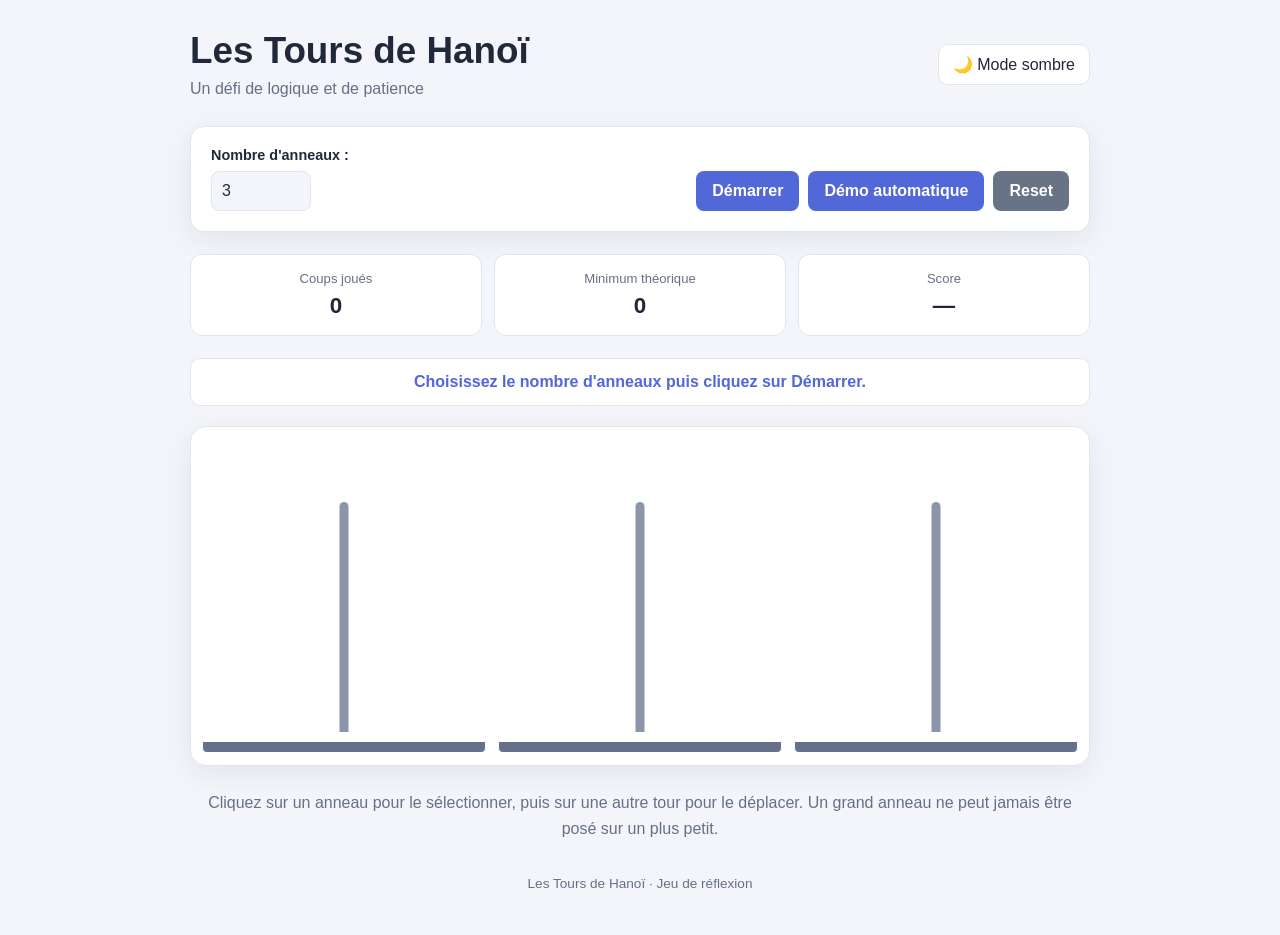
==== chatgpt/index.html @ fcc63929 "exercice 7 : gemini et chatgpt" ====
<!DOCTYPE html>
<html lang="fr">
<head>
    <meta charset="UTF-8">
    <meta name="viewport" content="width=device-width, initial-scale=1.0">
    <meta name="description" content="Jeu des Tours de Hanoï : déplacez les anneaux et résolvez le casse-tête.">
    <title>Les Tours de Hanoï</title>
    <link rel="stylesheet" href="style.css">
    <script src="script.js" defer></script>
</head>
<body>
    <main class="conteneur">
        <header class="entete">
            <div>
                <h1>Les Tours de Hanoï</h1>
                <p class="sous-titre">Un défi de logique et de patience</p>
            </div>
            <button id="btn-theme" type="button" aria-label="Activer le thème sombre">
                🌙 Mode sombre
            </button>
        </header>

        <section class="panneau-commandes" aria-label="Commandes du jeu">
            <div class="parametre">
                <label for="nb-anneaux">Nombre d'anneaux :</label>
                <input
                    type="number"
                    id="nb-anneaux"
                    min="1"
                    max="8"
                    step="1"
                    value="3"
                >
            </div>

            <div class="boutons">
                <button id="btn-demarrer" type="button">Démarrer</button>
                <button id="btn-demo" type="button">Démo automatique</button>
                <button id="btn-reset" type="button">Reset</button>
            </div>
        </section>

        <section class="statistiques" aria-label="Statistiques de la partie">
            <div class="statistique">
                <span class="statistique-label">Coups joués</span>
                <strong id="compteur">0</strong>
            </div>
            <div class="statistique">
                <span class="statistique-label">Minimum théorique</span>
                <strong id="minimum">0</strong>
            </div>
            <div class="statistique">
                <span class="statistique-label">Score</span>
                <strong id="score">—</strong>
            </div>
        </section>

        <p id="message" class="message" role="status" aria-live="polite">
            Choisissez le nombre d'anneaux puis cliquez sur Démarrer.
        </p>

        <section id="plateau" aria-label="Plateau des Tours de Hanoï">
            <div class="tour" data-tour="0" aria-label="Première tour"></div>
            <div class="tour" data-tour="1" aria-label="Deuxième tour"></div>
            <div class="tour" data-tour="2" aria-label="Troisième tour"></div>
        </section>

        <p class="instruction">
            Cliquez sur un anneau pour le sélectionner, puis sur une autre tour
            pour le déplacer. Un grand anneau ne peut jamais être posé sur un
            plus petit.
        </p>

        <footer>
            <p>Les Tours de Hanoï · Jeu de réflexion</p>
        </footer>
    </main>
</body>
</html>
---- chatgpt/style.css ----
/* =========================================
   VARIABLES ET THÈMES
========================================= */

:root {
    color-scheme: light;

    --fond: #f3f5fa;
    --surface: #ffffff;
    --texte: #20283a;
    --texte-secondaire: #667085;
    --primaire: #5267d8;
    --primaire-survol: #3e50bb;
    --tour: #8b96aa;
    --socle: #65718a;
    --bordure: #e1e5ed;
    --selection: #ffd166;
    --erreur: #e5484d;
    --ombre: 0 8px 28px rgba(25, 35, 60, 0.08);
}

body.theme-sombre {
    color-scheme: dark;

    --fond: #151925;
    --surface: #222a3b;
    --texte: #f0f2f8;
    --texte-secondaire: #aab3c5;
    --primaire: #8293ff;
    --primaire-survol: #9eabff;
    --tour: #9aa6bd;
    --socle: #a0abc1;
    --bordure: #394257;
    --selection: #ffd166;
    --erreur: #ff666b;
    --ombre: 0 8px 28px rgba(0, 0, 0, 0.25);
}

/* =========================================
   BASE
========================================= */

* {
    box-sizing: border-box;
}

body {
    margin: 0;
    min-height: 100vh;
    padding: 30px 16px;
    background: var(--fond);
    color: var(--texte);
    font-family: Arial, Helvetica, sans-serif;
    transition: background-color 0.25s, color 0.25s;
}

button,
input {
    font: inherit;
}

.conteneur {
    width: 100%;
    max-width: 900px;
    margin: 0 auto;
}

/* =========================================
   EN-TÊTE
========================================= */

.entete {
    display: flex;
    justify-content: space-between;
    align-items: center;
    gap: 16px;
    margin-bottom: 28px;
}

h1 {
    margin: 0;
    font-size: clamp(1.6rem, 5vw, 2.3rem);
}

.sous-titre {
    margin: 8px 0 0;
    color: var(--texte-secondaire);
}

#btn-theme {
    background: var(--surface);
    color: var(--texte);
    border: 1px solid var(--bordure);
    border-radius: 10px;
    padding: 10px 14px;
    cursor: pointer;
    white-space: nowrap;
}

/* =========================================
   COMMANDES
========================================= */

.panneau-commandes {
    display: flex;
    justify-content: space-between;
    align-items: end;
    flex-wrap: wrap;
    gap: 18px;
    padding: 20px;
    background: var(--surface);
    border: 1px solid var(--bordure);
    border-radius: 14px;
    box-shadow: var(--ombre);
}

.parametre {
    display: flex;
    flex-direction: column;
    gap: 8px;
}

.parametre label {
    font-size: 0.9rem;
    font-weight: 600;
}

#nb-anneaux {
    width: 100px;
    padding: 10px;
    color: var(--texte);
    background: var(--fond);
    border: 1px solid var(--bordure);
    border-radius: 8px;
}

.boutons {
    display: flex;
    flex-wrap: wrap;
    gap: 9px;
}

.boutons button {
    padding: 11px 16px;
    border: 0;
    border-radius: 8px;
    background: var(--primaire);
    color: white;
    font-weight: 600;
    cursor: pointer;
    transition: background 0.2s, transform 0.15s;
}

.boutons button:hover {
    background: var(--primaire-survol);
    transform: translateY(-2px);
}

.boutons button:active {
    transform: translateY(0);
}

#btn-reset {
    background: #687386;
}

#btn-reset:hover {
    background: #505d73;
}

/* =========================================
   STATISTIQUES
========================================= */

.statistiques {
    display: grid;
    grid-template-columns: repeat(3, 1fr);
    gap: 12px;
    margin: 22px 0;
}

.statistique {
    display: flex;
    flex-direction: column;
    align-items: center;
    gap: 7px;
    padding: 16px 8px;
    background: var(--surface);
    border: 1px solid var(--bordure);
    border-radius: 12px;
}

.statistique-label {
    font-size: 0.82rem;
    color: var(--texte-secondaire);
}

.statistique strong {
    font-size: 1.4rem;
}

/* =========================================
   MESSAGES
========================================= */

.message {
    min-height: 48px;
    display: flex;
    align-items: center;
    justify-content: center;
    margin: 20px 0;
    padding: 12px;
    text-align: center;
    color: var(--primaire);
    font-weight: 600;
    background: var(--surface);
    border: 1px solid var(--bordure);
    border-radius: 10px;
}

/* =========================================
   PLATEAU
========================================= */

#plateau {
    display: grid;
    grid-template-columns: repeat(3, minmax(0, 1fr));
    gap: 14px;
    min-height: 340px;
    padding: 25px 12px 0;
    background: var(--surface);
    border: 1px solid var(--bordure);
    border-radius: 16px;
    box-shadow: var(--ombre);
}

.tour {
    position: relative;
    display: flex;
    flex-direction: column;
    justify-content: flex-end;
    align-items: center;
    min-width: 0;
    height: 300px;
    padding-bottom: 12px;
    border-bottom: 10px solid var(--socle);
    border-radius: 4px;
    cursor: pointer;
}

/* Barre verticale de chaque tour */

.tour::before {
    content: "";
    position: absolute;
    bottom: 10px;
    left: 50%;
    width: 9px;
    height: 230px;
    border-radius: 6px 6px 0 0;
    background: var(--tour);
    transform: translateX(-50%);
    z-index: 0;
}

/* =========================================
   ANNEAUX
========================================= */

.anneau {
    position: relative;
    z-index: 1;
    flex-shrink: 0;
    height: 25px;
    border: 2px solid rgba(255, 255, 255, 0.5);
    border-radius: 7px;
    cursor: pointer;
    transition: filter 0.2s, box-shadow 0.2s;
}

.anneau.selectionne {
    outline: 4px solid var(--selection);
    outline-offset: 2px;
    filter: brightness(1.12);
    z-index: 3;
}

.anneau.selectionne::after {
    content: "▲";
    position: absolute;
    top: -22px;
    left: 50%;
    transform: translateX(-50%);
    color: var(--selection);
    font-size: 13px;
}

.anneau:not(.selectionne) {
    cursor: default;
}

/* =========================================
   ANIMATION DES ANNEAUX
========================================= */

.anneau-animation {
    position: fixed;
    z-index: 1000;
    margin: 0;
    pointer-events: none;
    border-radius: 7px;
    will-change: transform;
}

@keyframes soulever {
    from {
        transform: translate(0, 0);
    }
    to {
        transform: translate(0, -80px);
    }
}

/* =========================================
   REFUS DE DÉPLACEMENT
========================================= */

.tour.refus {
    animation: tremblement 0.35s ease-in-out;
}

@keyframes tremblement {
    0%, 100% {
        transform: translateX(0);
    }
    20% {
        transform: translateX(-8px);
    }
    40% {
        transform: translateX(8px);
    }
    60% {
        transform: translateX(-5px);
    }
    80% {
        transform: translateX(5px);
    }
}

.instruction {
    margin: 24px 0;
    color: var(--texte-secondaire);
    line-height: 1.6;
    text-align: center;
}

footer {
    margin-top: 35px;
    color: var(--texte-secondaire);
    font-size: 0.85rem;
    text-align: center;
}

/* =========================================
   ACCESSIBILITÉ : MOUVEMENT RÉDUIT
========================================= */

@media (prefers-reduced-motion: reduce) {
    *,
    *::before,
    *::after {
        animation-duration: 0.01ms !important;
        animation-iteration-count: 1 !important;
        scroll-behavior: auto !important;
        transition-duration: 0.01ms !important;
    }
}

/* =========================================
   ÉCRANS ÉTROITS
========================================= */

@media (max-width: 520px) {
    body {
        padding: 18px 10px;
    }

    .entete {
        align-items: flex-start;
        flex-direction: column;
    }

    .panneau-commandes {
        align-items: stretch;
        flex-direction: column;
    }

    .boutons button {
        flex: 1 1 auto;
        padding: 10px;
        font-size: 0.85rem;
    }

    #plateau {
        gap: 5px;
        min-height: 290px;
        padding: 15px 5px 0;
    }

    .tour {
        height: 260px;
    }

    .tour::before {
        height: 205px;
        width: 7px;
    }

    .anneau {
        height: 22px;
    }

    .statistiques {
        gap: 6px;
    }

    .statistique {
        padding: 12px 4px;
    }

    .statistique-label {
        font-size: 0.68rem;
        text-align: center;
    }

    .statistique strong {
        font-size: 1.15rem;
    }
}
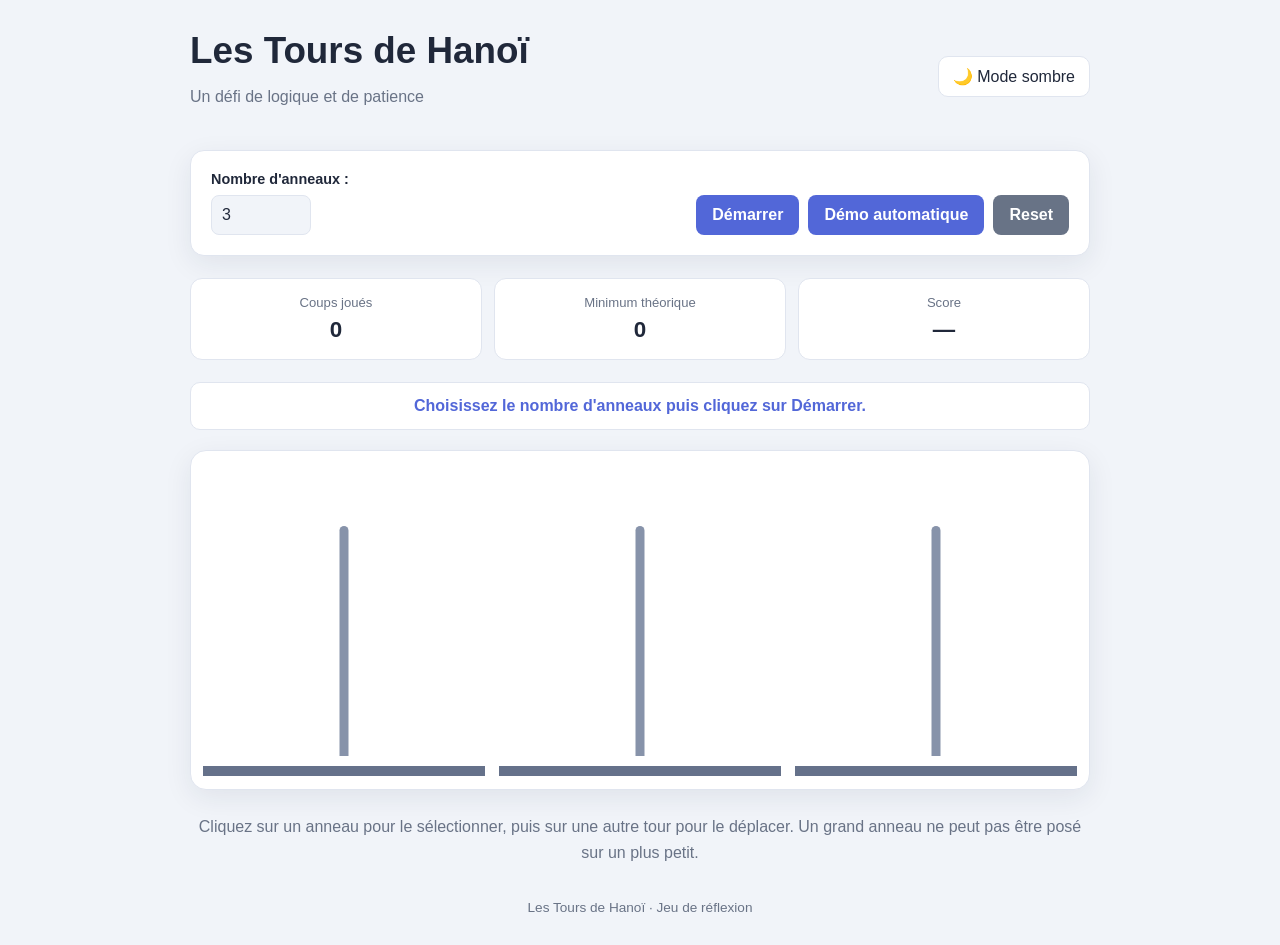
==== commit 6be9be11: "exercice 7 : gemini et chatgpt: architecture retiré" ====
--- a/chatgpt/index.html
+++ b/chatgpt/index.html
@@ -4,24 +4,28 @@
 <head>
     <meta charset="UTF-8">
     <meta name="viewport" content="width=device-width, initial-scale=1.0">
-    <meta name="description" content="Jeu des Tours de Hanoï : déplacez les anneaux et résolvez le casse-tête.">
+    <meta name="description" content="Jeu des Tours de Hanoï">
     <title>Les Tours de Hanoï</title>
     <link rel="stylesheet" href="style.css">
     <script src="script.js" defer></script>
 </head>
 <body>
+
     <main class="conteneur">
+
         <header class="entete">
             <div>
                 <h1>Les Tours de Hanoï</h1>
-                <p class="sous-titre">Un défi de logique et de patience</p>
+                <p>Un défi de logique et de patience</p>
             </div>
-            <button id="btn-theme" type="button" aria-label="Activer le thème sombre">
+
+            <button id="btn-theme" type="button">
                 🌙 Mode sombre
             </button>
         </header>
 
-        <section class="panneau-commandes" aria-label="Commandes du jeu">
+        <section class="commandes">
+
             <div class="parametre">
                 <label for="nb-anneaux">Nombre d'anneaux :</label>
                 <input
@@ -35,23 +39,34 @@
             </div>
 
             <div class="boutons">
-                <button id="btn-demarrer" type="button">Démarrer</button>
-                <button id="btn-demo" type="button">Démo automatique</button>
-                <button id="btn-reset" type="button">Reset</button>
+                <button id="btn-demarrer" type="button">
+                    Démarrer
+                </button>
+
+                <button id="btn-demo" type="button">
+                    Démo automatique
+                </button>
+
+                <button id="btn-reset" type="button">
+                    Reset
+                </button>
             </div>
+
         </section>
 
-        <section class="statistiques" aria-label="Statistiques de la partie">
+        <section class="statistiques">
             <div class="statistique">
-                <span class="statistique-label">Coups joués</span>
+                <span>Coups joués</span>
                 <strong id="compteur">0</strong>
             </div>
+
             <div class="statistique">
-                <span class="statistique-label">Minimum théorique</span>
+                <span>Minimum théorique</span>
                 <strong id="minimum">0</strong>
             </div>
+
             <div class="statistique">
-                <span class="statistique-label">Score</span>
+                <span>Score</span>
                 <strong id="score">—</strong>
             </div>
         </section>
@@ -61,20 +76,26 @@
         </p>
 
         <section id="plateau" aria-label="Plateau des Tours de Hanoï">
+
             <div class="tour" data-tour="0" aria-label="Première tour"></div>
+
             <div class="tour" data-tour="1" aria-label="Deuxième tour"></div>
+
             <div class="tour" data-tour="2" aria-label="Troisième tour"></div>
+
         </section>
 
         <p class="instruction">
-            Cliquez sur un anneau pour le sélectionner, puis sur une autre tour
-            pour le déplacer. Un grand anneau ne peut jamais être posé sur un
-            plus petit.
+            Cliquez sur un anneau pour le sélectionner, puis sur une autre
+            tour pour le déplacer. Un grand anneau ne peut pas être posé
+            sur un plus petit.
         </p>
 
         <footer>
-            <p>Les Tours de Hanoï · Jeu de réflexion</p>
+            Les Tours de Hanoï · Jeu de réflexion
         </footer>
+
     </main>
+
 </body>
 </html>
--- a/chatgpt/style.css
+++ b/chatgpt/style.css
@@ -1,20 +1,20 @@
 
-/* =========================================
-   VARIABLES ET THÈMES
-========================================= */
+/* =====================================
+   VARIABLES DES THÈMES
+===================================== */
 
 :root {
     color-scheme: light;
 
-    --fond: #f3f5fa;
+    --fond: #f1f4f9;
     --surface: #ffffff;
     --texte: #20283a;
-    --texte-secondaire: #667085;
+    --secondaire: #697386;
     --primaire: #5267d8;
-    --primaire-survol: #3e50bb;
-    --tour: #8b96aa;
+    --primaire-hover: #3e50bb;
+    --tour: #8793aa;
     --socle: #65718a;
-    --bordure: #e1e5ed;
+    --bordure: #e0e5ef;
     --selection: #ffd166;
     --erreur: #e5484d;
     --ombre: 0 8px 28px rgba(25, 35, 60, 0.08);
@@ -26,9 +26,9 @@
     --fond: #151925;
     --surface: #222a3b;
     --texte: #f0f2f8;
-    --texte-secondaire: #aab3c5;
+    --secondaire: #aab3c5;
     --primaire: #8293ff;
-    --primaire-survol: #9eabff;
+    --primaire-hover: #9eabff;
     --tour: #9aa6bd;
     --socle: #a0abc1;
     --bordure: #394257;
@@ -37,9 +37,9 @@
     --ombre: 0 8px 28px rgba(0, 0, 0, 0.25);
 }
 
-/* =========================================
+/* =====================================
    BASE
-========================================= */
+===================================== */
 
 * {
     box-sizing: border-box;
@@ -52,7 +52,7 @@
     background: var(--fond);
     color: var(--texte);
     font-family: Arial, Helvetica, sans-serif;
-    transition: background-color 0.25s, color 0.25s;
+    transition: background 0.25s, color 0.25s;
 }
 
 button,
@@ -63,12 +63,12 @@
 .conteneur {
     width: 100%;
     max-width: 900px;
-    margin: 0 auto;
-}
-
-/* =========================================
+    margin: auto;
+}
+
+/* =====================================
    EN-TÊTE
-========================================= */
+===================================== */
 
 .entete {
     display: flex;
@@ -83,26 +83,24 @@
     font-size: clamp(1.6rem, 5vw, 2.3rem);
 }
 
-.sous-titre {
-    margin: 8px 0 0;
-    color: var(--texte-secondaire);
+.entete p {
+    color: var(--secondaire);
 }
 
 #btn-theme {
+    padding: 10px 14px;
+    border: 1px solid var(--bordure);
+    border-radius: 10px;
     background: var(--surface);
     color: var(--texte);
-    border: 1px solid var(--bordure);
-    border-radius: 10px;
-    padding: 10px 14px;
     cursor: pointer;
-    white-space: nowrap;
-}
-
-/* =========================================
+}
+
+/* =====================================
    COMMANDES
-========================================= */
-
-.panneau-commandes {
+===================================== */
+
+.commandes {
     display: flex;
     justify-content: space-between;
     align-items: end;
@@ -123,16 +121,16 @@
 
 .parametre label {
     font-size: 0.9rem;
-    font-weight: 600;
+    font-weight: bold;
 }
 
 #nb-anneaux {
     width: 100px;
     padding: 10px;
+    border: 1px solid var(--bordure);
+    border-radius: 8px;
+    background: var(--fond);
     color: var(--texte);
-    background: var(--fond);
-    border: 1px solid var(--bordure);
-    border-radius: 8px;
 }
 
 .boutons {
@@ -143,22 +141,18 @@
 
 .boutons button {
     padding: 11px 16px;
-    border: 0;
+    border: none;
     border-radius: 8px;
     background: var(--primaire);
     color: white;
-    font-weight: 600;
+    font-weight: bold;
     cursor: pointer;
     transition: background 0.2s, transform 0.15s;
 }
 
 .boutons button:hover {
-    background: var(--primaire-survol);
+    background: var(--primaire-hover);
     transform: translateY(-2px);
-}
-
-.boutons button:active {
-    transform: translateY(0);
 }
 
 #btn-reset {
@@ -169,9 +163,9 @@
     background: #505d73;
 }
 
-/* =========================================
+/* =====================================
    STATISTIQUES
-========================================= */
+===================================== */
 
 .statistiques {
     display: grid;
@@ -191,37 +185,37 @@
     border-radius: 12px;
 }
 
-.statistique-label {
+.statistique span {
+    color: var(--secondaire);
     font-size: 0.82rem;
-    color: var(--texte-secondaire);
 }
 
 .statistique strong {
     font-size: 1.4rem;
 }
 
-/* =========================================
-   MESSAGES
-========================================= */
+/* =====================================
+   MESSAGE
+===================================== */
 
 .message {
     min-height: 48px;
     display: flex;
+    justify-content: center;
     align-items: center;
-    justify-content: center;
     margin: 20px 0;
     padding: 12px;
+    background: var(--surface);
+    border: 1px solid var(--bordure);
+    border-radius: 10px;
+    color: var(--primaire);
+    font-weight: bold;
     text-align: center;
-    color: var(--primaire);
-    font-weight: 600;
-    background: var(--surface);
-    border: 1px solid var(--bordure);
-    border-radius: 10px;
-}
-
-/* =========================================
+}
+
+/* =====================================
    PLATEAU
-========================================= */
+===================================== */
 
 #plateau {
     display: grid;
@@ -245,11 +239,8 @@
     height: 300px;
     padding-bottom: 12px;
     border-bottom: 10px solid var(--socle);
-    border-radius: 4px;
     cursor: pointer;
 }
-
-/* Barre verticale de chaque tour */
 
 .tour::before {
     content: "";
@@ -264,9 +255,9 @@
     z-index: 0;
 }
 
-/* =========================================
+/* =====================================
    ANNEAUX
-========================================= */
+===================================== */
 
 .anneau {
     position: relative;
@@ -276,13 +267,12 @@
     border: 2px solid rgba(255, 255, 255, 0.5);
     border-radius: 7px;
     cursor: pointer;
-    transition: filter 0.2s, box-shadow 0.2s;
 }
 
 .anneau.selectionne {
     outline: 4px solid var(--selection);
     outline-offset: 2px;
-    filter: brightness(1.12);
+    filter: brightness(1.15);
     z-index: 3;
 }
 
@@ -296,13 +286,9 @@
     font-size: 13px;
 }
 
-.anneau:not(.selectionne) {
-    cursor: default;
-}
-
-/* =========================================
+/* =====================================
    ANIMATION DES ANNEAUX
-========================================= */
+===================================== */
 
 .anneau-animation {
     position: fixed;
@@ -313,18 +299,9 @@
     will-change: transform;
 }
 
-@keyframes soulever {
-    from {
-        transform: translate(0, 0);
-    }
-    to {
-        transform: translate(0, -80px);
-    }
-}
-
-/* =========================================
-   REFUS DE DÉPLACEMENT
-========================================= */
+/* =====================================
+   REFUS D'UN DÉPLACEMENT
+===================================== */
 
 .tour.refus {
     animation: tremblement 0.35s ease-in-out;
@@ -334,37 +311,45 @@
     0%, 100% {
         transform: translateX(0);
     }
+
     20% {
         transform: translateX(-8px);
     }
+
     40% {
         transform: translateX(8px);
     }
+
     60% {
         transform: translateX(-5px);
     }
+
     80% {
         transform: translateX(5px);
     }
 }
 
+/* =====================================
+   INSTRUCTIONS ET PIED DE PAGE
+===================================== */
+
 .instruction {
     margin: 24px 0;
-    color: var(--texte-secondaire);
+    color: var(--secondaire);
     line-height: 1.6;
     text-align: center;
 }
 
 footer {
     margin-top: 35px;
-    color: var(--texte-secondaire);
+    color: var(--secondaire);
     font-size: 0.85rem;
     text-align: center;
 }
 
-/* =========================================
-   ACCESSIBILITÉ : MOUVEMENT RÉDUIT
-========================================= */
+/* =====================================
+   MOUVEMENTS RÉDUITS
+===================================== */
 
 @media (prefers-reduced-motion: reduce) {
     *,
@@ -372,14 +357,14 @@
     *::after {
         animation-duration: 0.01ms !important;
         animation-iteration-count: 1 !important;
+        transition-duration: 0.01ms !important;
         scroll-behavior: auto !important;
-        transition-duration: 0.01ms !important;
-    }
-}
-
-/* =========================================
-   ÉCRANS ÉTROITS
-========================================= */
+    }
+}
+
+/* =====================================
+   RESPONSIVE
+===================================== */
 
 @media (max-width: 520px) {
     body {
@@ -387,13 +372,13 @@
     }
 
     .entete {
+        flex-direction: column;
         align-items: flex-start;
+    }
+
+    .commandes {
         flex-direction: column;
-    }
-
-    .panneau-commandes {
         align-items: stretch;
-        flex-direction: column;
     }
 
     .boutons button {
@@ -429,7 +414,7 @@
         padding: 12px 4px;
     }
 
-    .statistique-label {
+    .statistique span {
         font-size: 0.68rem;
         text-align: center;
     }
